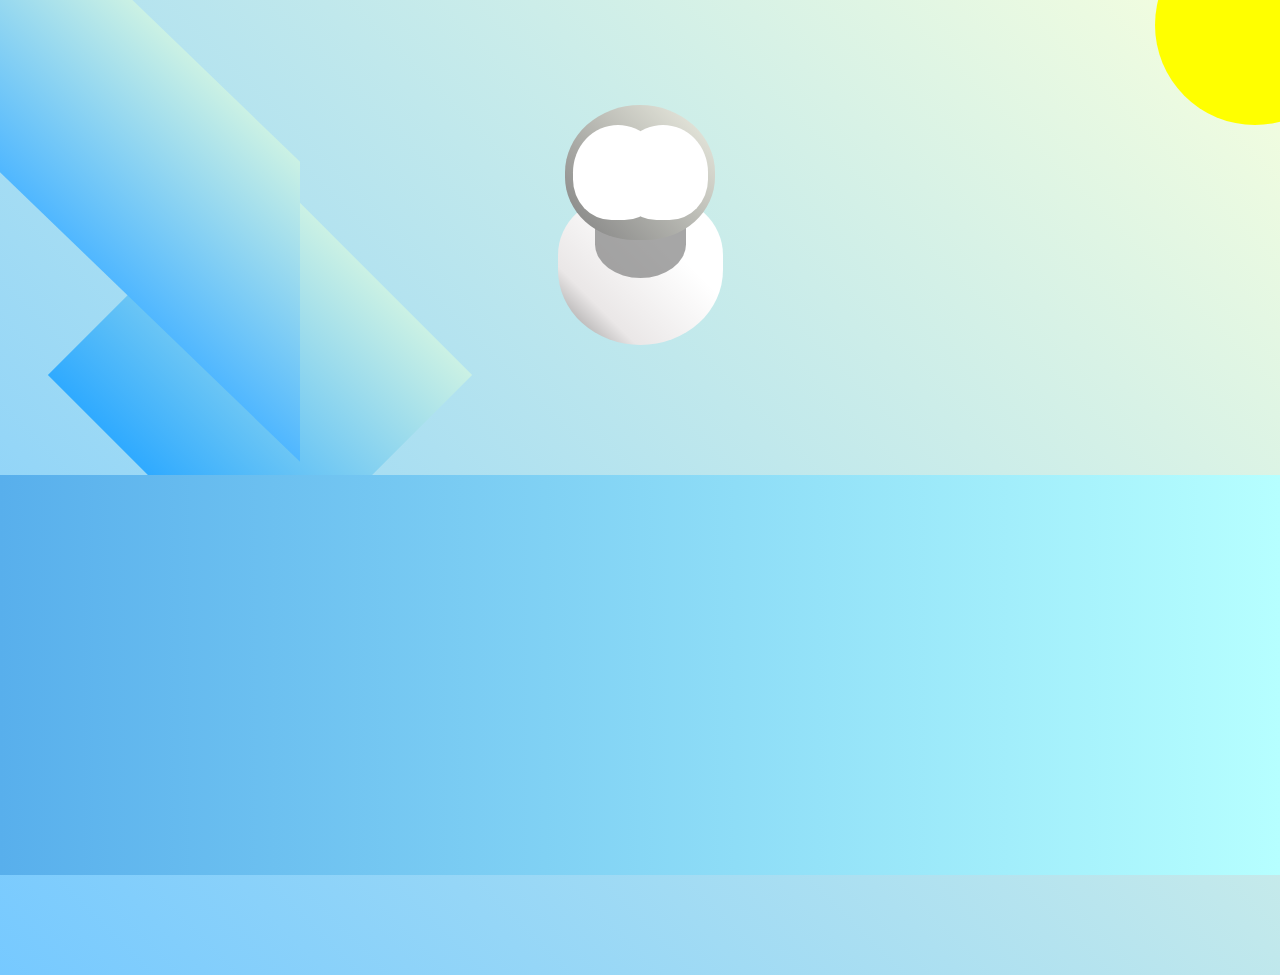
==== index.html @ b9308118 "working on the penguin face" ====
<!DOCTYPE html>
<html lang="en">

<head>
    <meta charset="UTF-8">
    <meta name="viewport" content="width=device-width, initial-scale=1.0">
    <title>Penguin</title>
    <link rel="stylesheet" href="./styles.css">
</head>

<body>
    <div class="left-mountain"></div>
    <div class="back-mountain"></div>
    <div class="sun"></div>
    <div class="penguin">
        <div class="penguin-head">
            <div class="face left"></div>
            <div class="face right"></div>
        </div>
        <div class="penguin-body"></div>
    </div>
    <div class="ground"></div>
</body>

</html>
---- styles.css ----
/** DOCUMENT STYLINGS **/


/* background styling */

body {
    background: linear-gradient(45deg, rgb(118, 201, 255), rgb(247, 255, 222));
    padding: 0;
    margin: 0;
    width: 100%;
    height: 100vh;
    overflow: hidden;
}


/* ground styling */

.ground {
    height: 400px;
    width: 100vw;
    background: linear-gradient(90deg, rgb(88, 175, 236), rgb(182, 255, 255));
    position: absolute;
    z-index: 3;
    margin-top: 100px;
}

/** THE PENGUIN STYLING **/

/* penguin styling */
.penguin{
    height: 300px;
    width: 300px;
    margin: auto;
    margin-top: 75px;
    z-index: 4;
    position: relative;
}

/* penguin-child elements styling */
.penguin *{
    position: absolute;
}

/** THE PENGUIN HEAD **/

/* penguin head styling */
.penguin-head{
    height: 45%;
    width: 50%;
    background: linear-gradient(45deg, gray, rgb(239, 240, 228));
    border-radius: 70% 70% 65% 65%;
    top: 10%;
    left: 25%;
    z-index: 1;
}

/* face styling */
.face {
    width: 60%;
    height: 70%;
    background-color: white;
    border-radius: 70% 70% 60% 60%;
    top: 15%;
}

/* face styling for left and right */
.face.left{
    left: 5%;
}

.face.right{
    right: 5%;
}

/** THE PENGUIN BODY **/

/* penguin body styling */
.penguin-body{
    width: 55%;
    height: 50%;
    background: linear-gradient(45deg, rgb(134, 133, 133) 0%, rgb(234, 231, 231) 25%, white 67%);
    border-radius: 80% 80% 100% 100%;
    top: 40%;
    left: 22.5%;
}

/* penguin chest */
.penguin-body::before {
    content: "";
    position: absolute;
    height: 45%;
    width: inherit;
    background-color: gray;
    top: 10%;
    left: 23%;
    border-radius: 0% 0% 100% 100%;
    opacity: 70%;
}

/** THE MOUNTAIN **/

/* left mountain styling */
.left-mountain{
    position: absolute;
    width: 300px;
    height: 300px;
    background: linear-gradient(rgb(203, 241, 228), rgb(80, 183, 255));
    transform: skew(0deg, 44deg);
    z-index: 2;
    margin-top: -58px;
}

/* back mountain styling */
.back-mountain{
    width: 300px;
    height: 300px;
    background: linear-gradient(rgb(203, 241, 228), rgb(47, 170, 255));
    position: absolute;
    z-index: 1;
    transform: rotate(45deg);
    left: 110px;
    top: 225px;
}

/* sun styling */
.sun{
    height: 200px;
    width: 200px;
    background-color: yellow;
    border-radius: 50%;
    position: absolute;
    top: -75px;
    right: -75px;
}
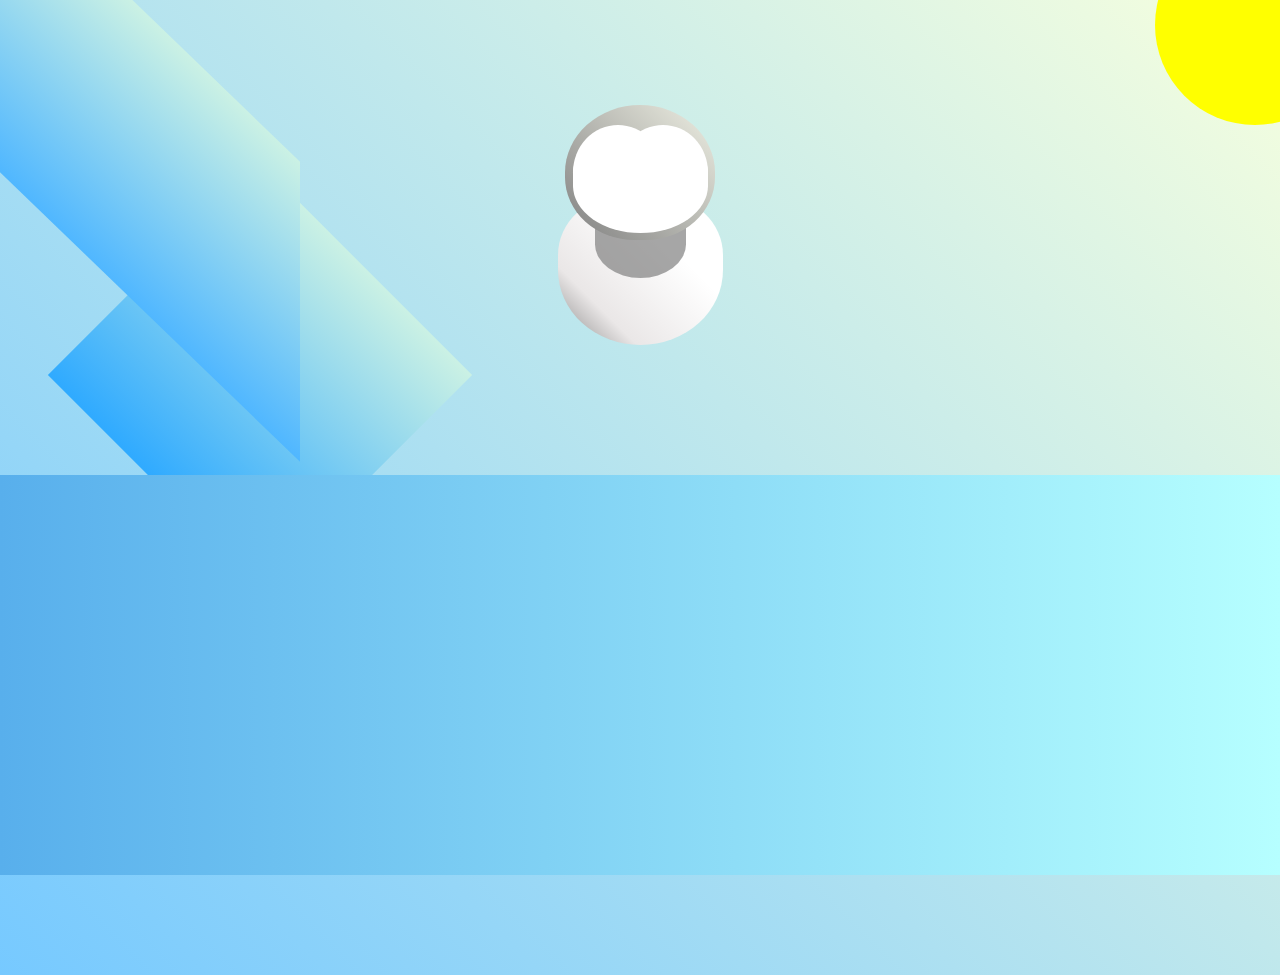
==== commit db870e20: "working on the penguin chin" ====
--- a/index.html
+++ b/index.html
@@ -16,6 +16,7 @@
         <div class="penguin-head">
             <div class="face left"></div>
             <div class="face right"></div>
+            <div class="chin"></div>
         </div>
         <div class="penguin-body"></div>
     </div>
--- a/styles.css
+++ b/styles.css
@@ -1,5 +1,9 @@
 /** DOCUMENT STYLINGS **/
 
+/* root selector */
+:root{
+    --penguin-face: white;
+}
 
 /* background styling */
 
@@ -58,7 +62,7 @@
 .face {
     width: 60%;
     height: 70%;
-    background-color: white;
+    background-color: var(--penguin-face);
     border-radius: 70% 70% 60% 60%;
     top: 15%;
 }
@@ -70,6 +74,16 @@
 
 .face.right{
     right: 5%;
+}
+
+/* chin styling */
+.chin {
+    height: 70%;
+    width: 90%;
+    background-color: var(--penguin-face);
+    top: 25%;
+    left: 5%;
+    border-radius: 70% 70% 100% 100%;
 }
 
 /** THE PENGUIN BODY **/
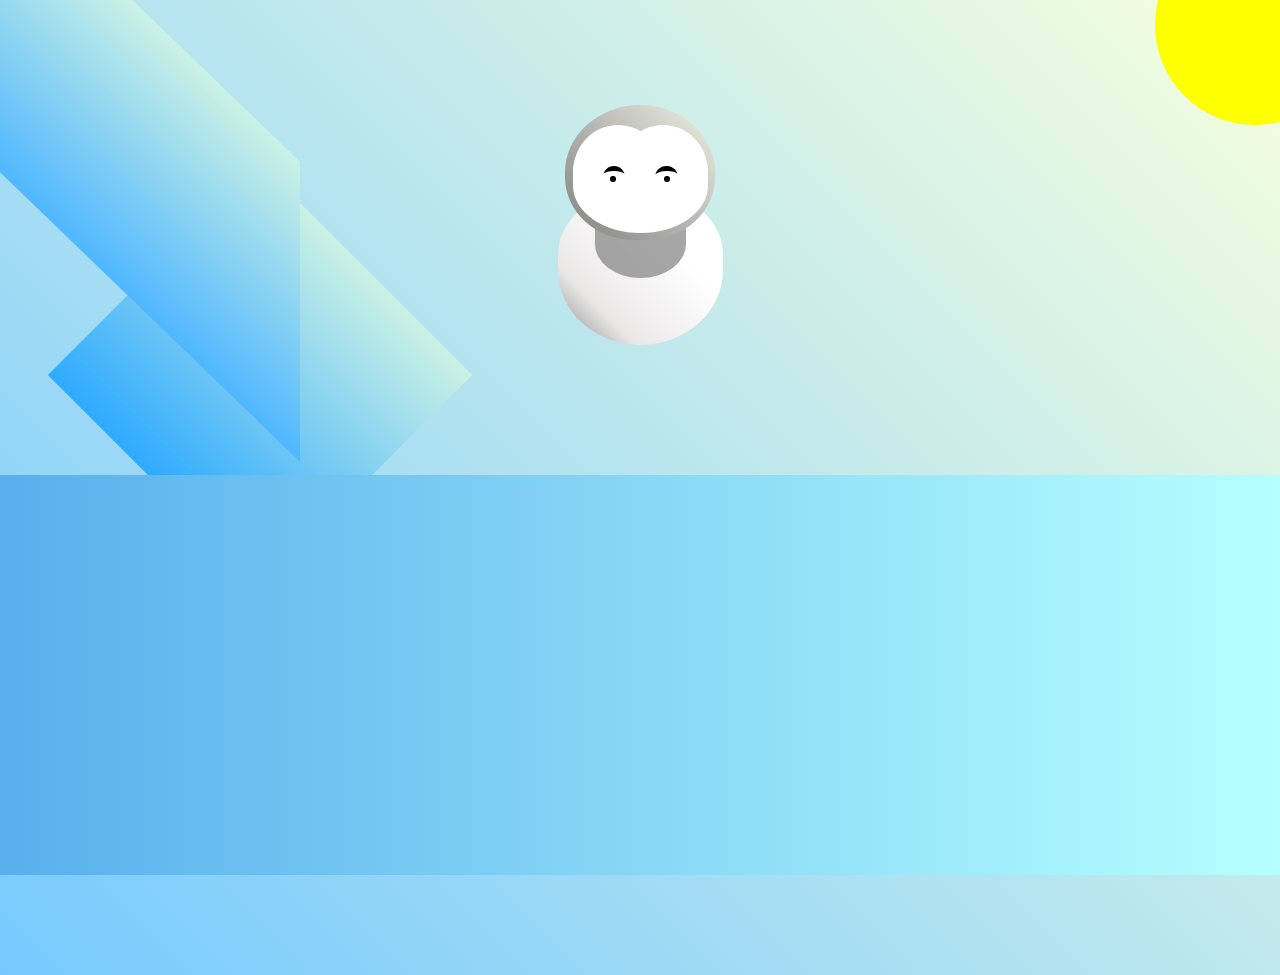
==== commit 78ca8f45: "working on the eyeys" ====
--- a/index.html
+++ b/index.html
@@ -17,6 +17,14 @@
             <div class="face left"></div>
             <div class="face right"></div>
             <div class="chin"></div>
+            <div class="eye left">
+                <div class="eye-lid left"></div>
+                <div class="iris left"></div>
+            </div>
+            <div class="eye right">
+                <div class="eye-lid right"></div>
+                <div class="iris right"></div>
+            </div>
         </div>
         <div class="penguin-body"></div>
     </div>
--- a/styles.css
+++ b/styles.css
@@ -3,6 +3,7 @@
 /* root selector */
 :root{
     --penguin-face: white;
+    --background-col: black;
 }
 
 /* background styling */
@@ -86,6 +87,51 @@
     border-radius: 70% 70% 100% 100%;
 }
 
+/* styling for both left and right eye */
+.eye {
+    width: 15%;
+    height: 17%;
+    background-color: var(--background-col);
+    top: 45%;
+    border-radius: 50%;
+}
+
+.eye.left{
+    left: 25%;
+}
+
+.eye.right{
+    right: 25%;
+}
+
+/* styling for both left and right iris */
+
+.iris{
+    width: 25%;
+    height: 27%;
+    background-color: var(--background-col);
+    top: 45%;
+    border-radius: 50%;
+}
+
+.iris.left{
+    left: 35%;
+}
+
+.iris.right{
+    right: 35%;
+}
+
+/* styling for both left and right eye-lids */
+.eye-lid{
+    height: 100%;
+    width: 150%;
+    background-color: var(--penguin-face);
+    top: 25%;
+    left: -23%;
+    border-radius: 50%;
+}
+
 /** THE PENGUIN BODY **/
 
 /* penguin body styling */
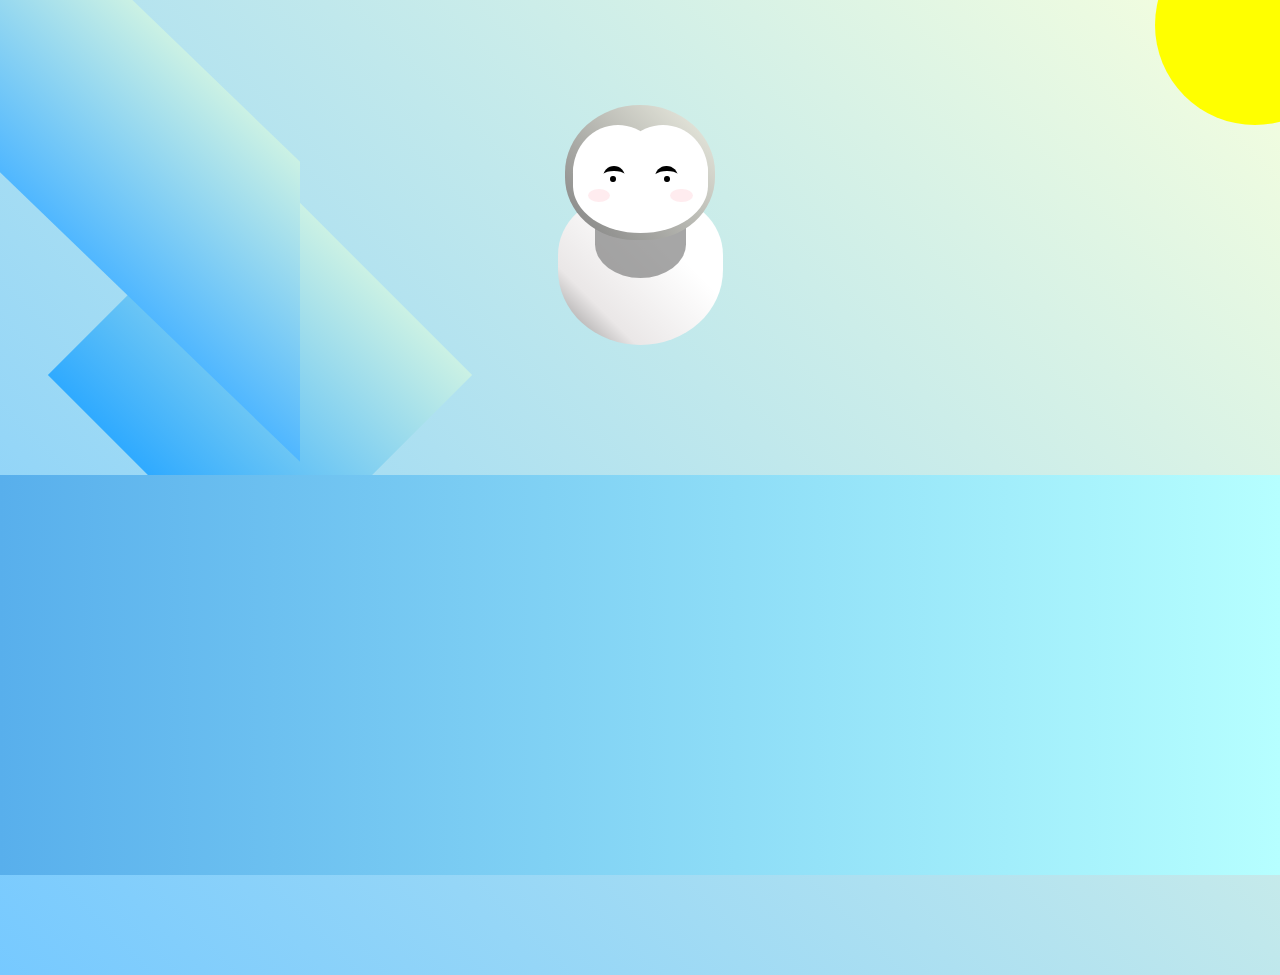
==== commit c364f3ac: "working on the blushes" ====
--- a/index.html
+++ b/index.html
@@ -25,6 +25,8 @@
                 <div class="eye-lid right"></div>
                 <div class="iris right"></div>
             </div>
+            <div class="blush left"></div>
+            <div class="blush right"></div>
         </div>
         <div class="penguin-body"></div>
     </div>
--- a/styles.css
+++ b/styles.css
@@ -132,6 +132,24 @@
     border-radius: 50%;
 }
 
+/* styling the blushes both left and right */
+.blush{
+    height: 10%;
+    width: 15%;
+    background-color: pink;
+    opacity: 30%;
+    top: 62%;
+    border-radius: 50%;
+}
+
+.blush.left{
+    left: 15%;
+}
+
+.blush.right{
+    right: 15%;
+}
+
 /** THE PENGUIN BODY **/
 
 /* penguin body styling */
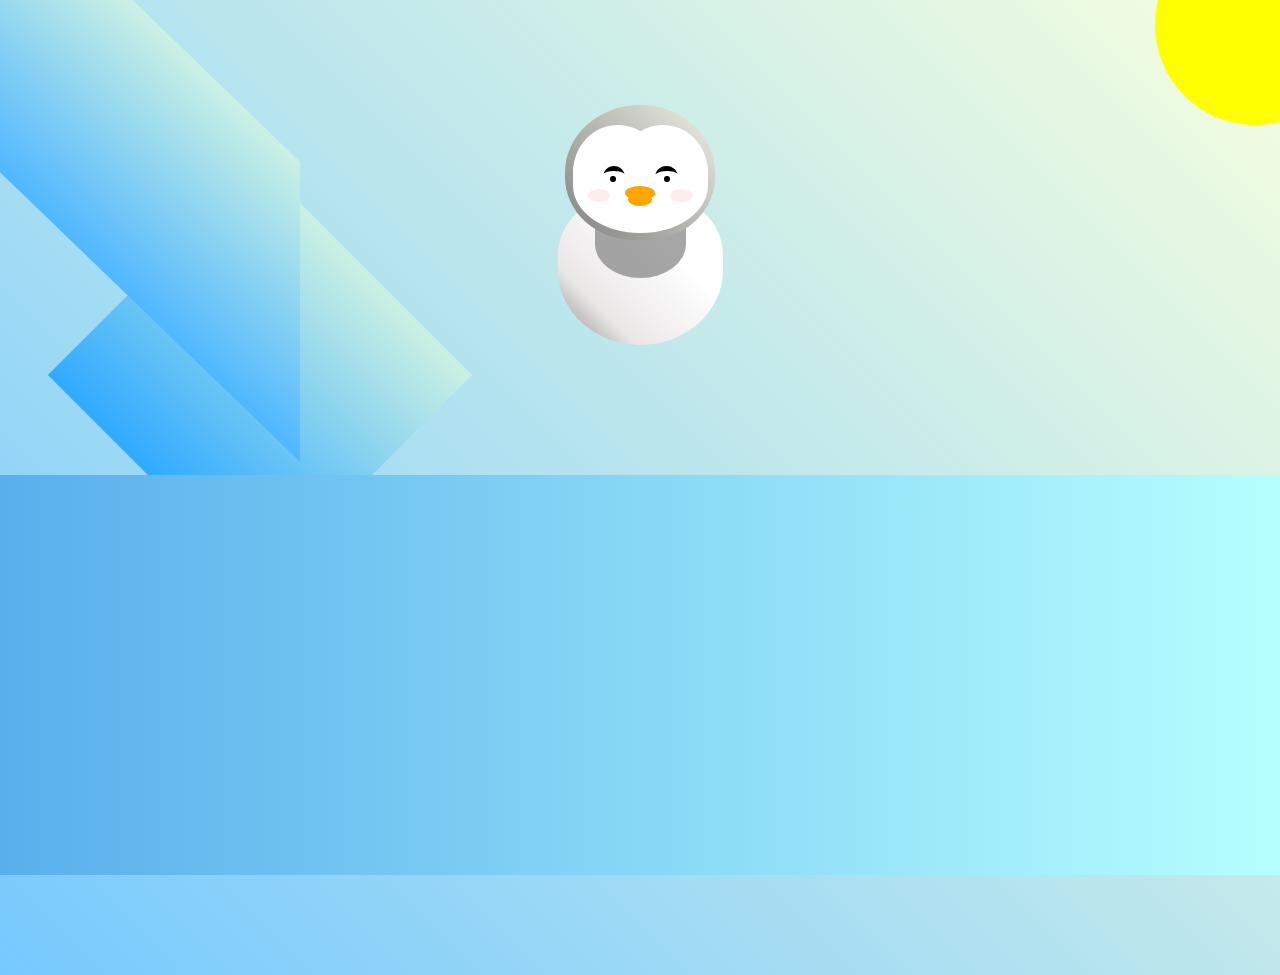
==== commit ac38f057: "working on the beak" ====
--- a/index.html
+++ b/index.html
@@ -27,6 +27,8 @@
             </div>
             <div class="blush left"></div>
             <div class="blush right"></div>
+            <div class="beak top"></div>
+            <div class="beak bottom"></div>
         </div>
         <div class="penguin-body"></div>
     </div>
--- a/styles.css
+++ b/styles.css
@@ -150,6 +150,25 @@
     right: 15%;
 }
 
+/* styling for the top and bottom beak */
+.beak {
+    height: 10%;
+    border-radius: 50%;
+    background-color: orange;
+}
+
+.beak.top{
+    top: 60%;
+    width: 20%;
+    left: 40%;
+}
+
+.beak.bottom{
+    top: 65%;
+    width: 16%;
+    left: 42%;
+}
+
 /** THE PENGUIN BODY **/
 
 /* penguin body styling */
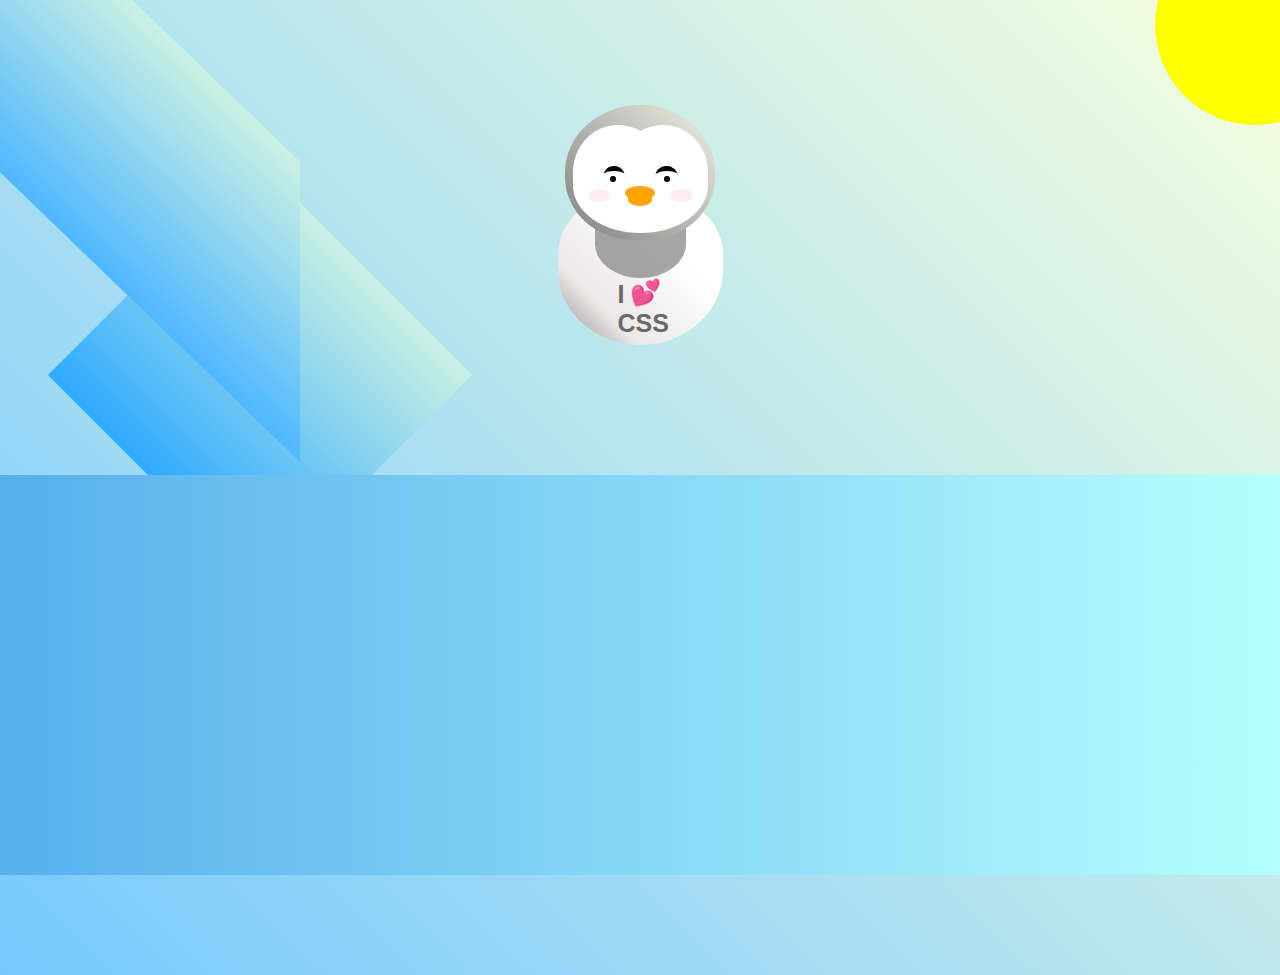
==== commit d3512e04: "working on the shirt" ====
--- a/index.html
+++ b/index.html
@@ -13,6 +13,7 @@
     <div class="back-mountain"></div>
     <div class="sun"></div>
     <div class="penguin">
+        <!-- HEAD -->
         <div class="penguin-head">
             <div class="face left"></div>
             <div class="face right"></div>
@@ -30,6 +31,11 @@
             <div class="beak top"></div>
             <div class="beak bottom"></div>
         </div>
+        <!-- BODY -->
+        <div class="shirt">
+            <div>💕</div>
+            <p>I CSS</p>
+        </div>
         <div class="penguin-body"></div>
     </div>
     <div class="ground"></div>
--- a/styles.css
+++ b/styles.css
@@ -194,6 +194,24 @@
     opacity: 70%;
 }
 
+/* stylings for the shirt */
+.shirt{
+    /* font-size: 25px;
+    font-family: Helvetica, sans-serif;
+    font-weight: bold; */
+    font: bold 25px Helvetica, sans-serif;
+    top: 180px;
+    left: 127.5px;
+    z-index: 1;
+    color: #6a6969;
+}
+
+.shirt div{
+    font-weight: initial;
+    top: 22.5px;
+    left: 12px;
+}
+
 /** THE MOUNTAIN **/
 
 /* left mountain styling */
@@ -228,4 +246,6 @@
     position: absolute;
     top: -75px;
     right: -75px;
-}+}
+
+/* END !!! */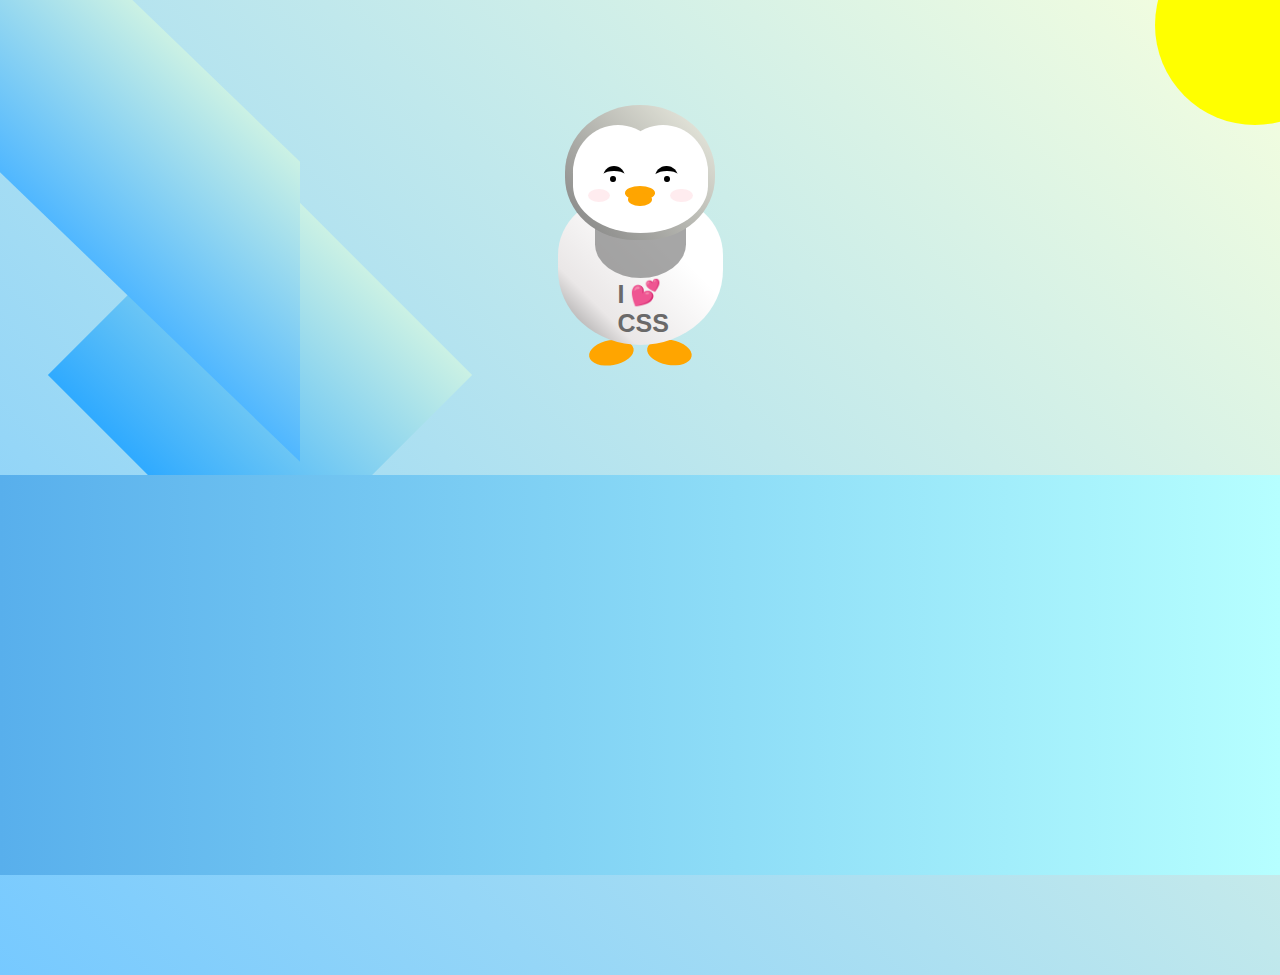
==== commit f3e9962a: "working on the feet" ====
--- a/index.html
+++ b/index.html
@@ -36,7 +36,10 @@
             <div>💕</div>
             <p>I CSS</p>
         </div>
-        <div class="penguin-body"></div>
+        <div class="penguin-body">
+            <div class="foot left"></div>
+            <div class="foot right"></div>
+        </div>
     </div>
     <div class="ground"></div>
 </body>
--- a/styles.css
+++ b/styles.css
@@ -4,6 +4,8 @@
 :root{
     --penguin-face: white;
     --background-col: black;
+    --penguin-picorna: orange;
+    --penguin-skin: gray;
 }
 
 /* background styling */
@@ -52,7 +54,7 @@
 .penguin-head{
     height: 45%;
     width: 50%;
-    background: linear-gradient(45deg, gray, rgb(239, 240, 228));
+    background: linear-gradient(45deg, var(--penguin-skin), rgb(239, 240, 228));
     border-radius: 70% 70% 65% 65%;
     top: 10%;
     left: 25%;
@@ -154,7 +156,7 @@
 .beak {
     height: 10%;
     border-radius: 50%;
-    background-color: orange;
+    background-color: var(--penguin-picorna);
 }
 
 .beak.top{
@@ -187,7 +189,7 @@
     position: absolute;
     height: 45%;
     width: inherit;
-    background-color: gray;
+    background-color: var(--penguin-skin);
     top: 10%;
     left: 23%;
     border-radius: 0% 0% 100% 100%;
@@ -212,6 +214,28 @@
     left: 12px;
 }
 
+
+
+/* styling for the feet */
+.foot {
+    height: 30%;
+    width: 15%;
+    background-color: var(--penguin-picorna);
+    top: 90%;
+    border-radius: 50%;
+    z-index: -1;
+}
+
+.foot.left {
+    left: 25%;
+    transform: rotate(80deg);
+}
+
+.foot.right {
+    right: 25%;
+    transform: rotate(-80deg);
+}
+
 /** THE MOUNTAIN **/
 
 /* left mountain styling */
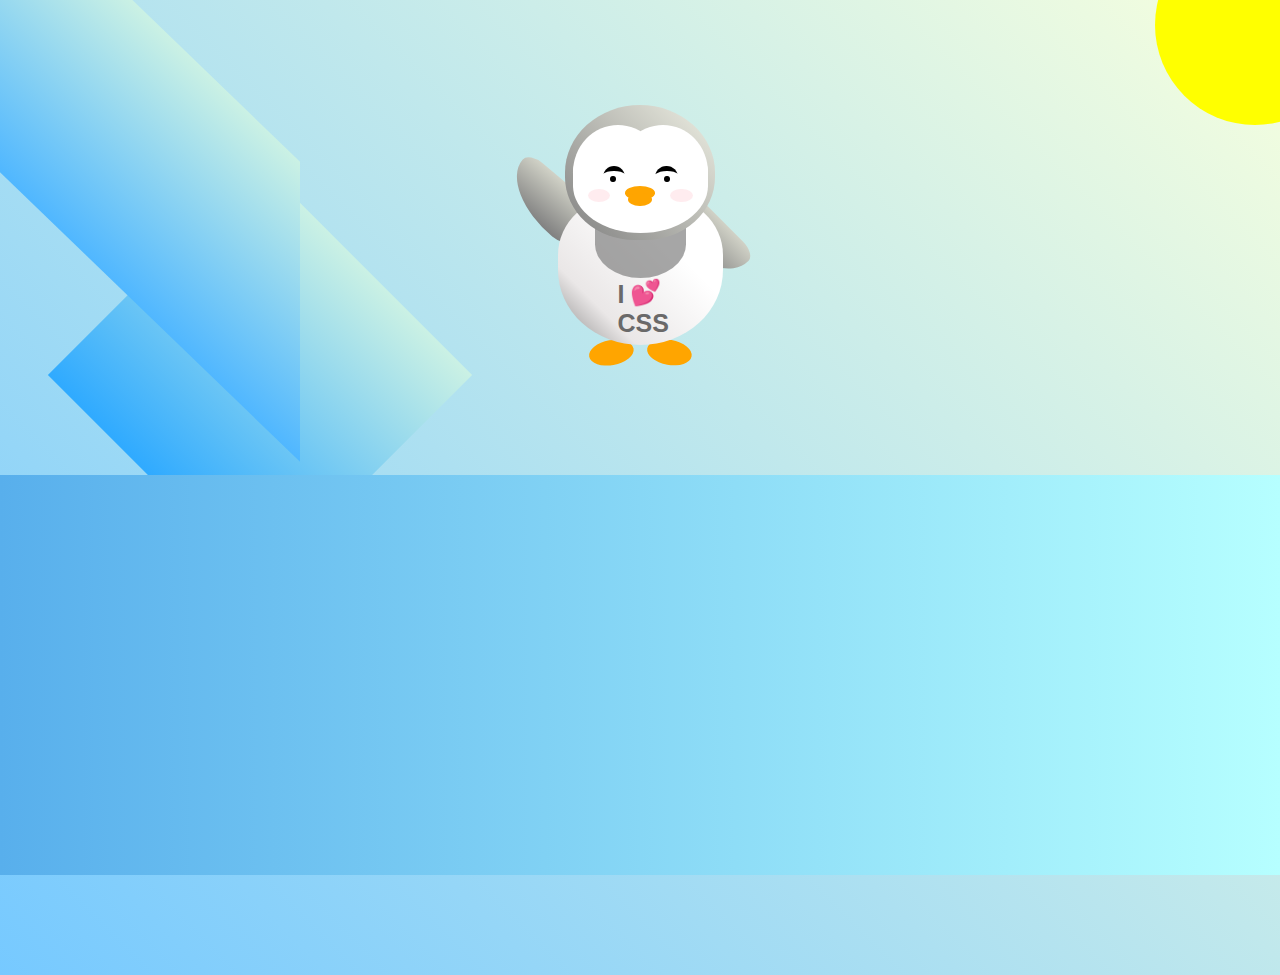
==== commit 47725877: "working on the arm" ====
--- a/index.html
+++ b/index.html
@@ -37,6 +37,8 @@
             <p>I CSS</p>
         </div>
         <div class="penguin-body">
+            <div class="arm left"></div>
+            <div class="arm right"></div>
             <div class="foot left"></div>
             <div class="foot right"></div>
         </div>
--- a/styles.css
+++ b/styles.css
@@ -6,6 +6,7 @@
     --background-col: black;
     --penguin-picorna: orange;
     --penguin-skin: gray;
+    --neg-value: -1;
 }
 
 /* background styling */
@@ -214,7 +215,27 @@
     left: 12px;
 }
 
-
+/* styling for the left and right arm */
+.arm {
+    width: 30%;
+    height: 60%;
+    background: linear-gradient(90deg, var(--penguin-skin), rgb(209, 210, 199));
+    border-radius: 30% 30% 30% 120%;
+    z-index: var(--neg-value);
+}
+
+.arm.left {
+    top: 35%;
+    left: 5%;
+    transform: rotate(130deg) scaleX(var(--neg-value));
+    transform-origin: 0% 0%;
+}
+
+.arm.right {
+    top: 0%;
+    right: -5%;
+    transform: rotate(-45deg);
+}
 
 /* styling for the feet */
 .foot {
@@ -223,7 +244,7 @@
     background-color: var(--penguin-picorna);
     top: 90%;
     border-radius: 50%;
-    z-index: -1;
+    z-index: var(--neg-value);
 }
 
 .foot.left {
